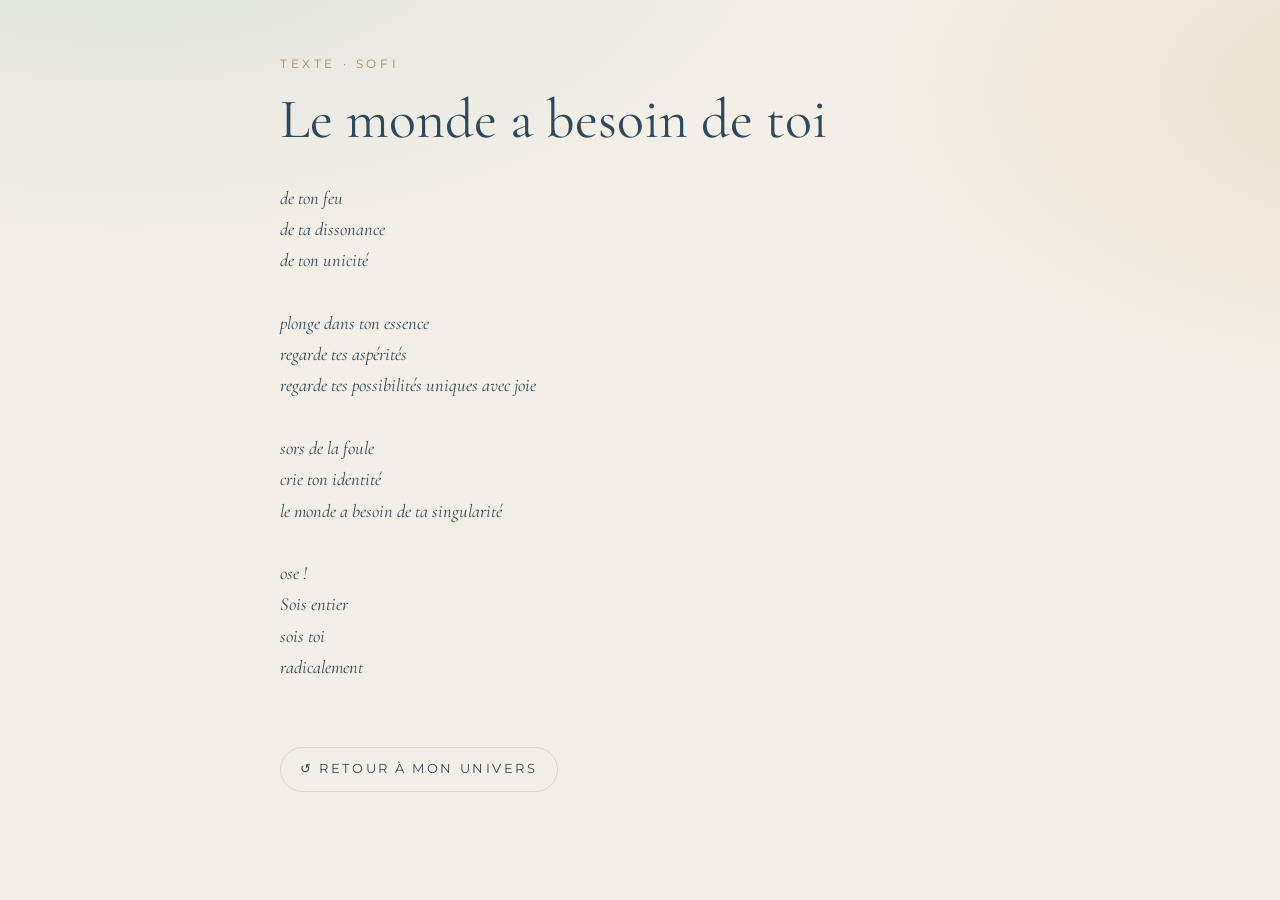
==== textes/le-monde-a-besoin-de-toi.html @ 4d22eb63 "site initial — sofi artiste du vivant Site statique 4 sections (Mon univers / Cartographie sensible " ====
<!DOCTYPE html>
<html lang="fr">
<head>
  <meta charset="UTF-8" />
  <meta name="viewport" content="width=device-width, initial-scale=1.0" />
  <title>Le monde a besoin de toi — Sofi</title>
  <link rel="preconnect" href="https://fonts.googleapis.com" />
  <link rel="preconnect" href="https://fonts.gstatic.com" crossorigin />
  <link href="https://fonts.googleapis.com/css2?family=Sacramento&family=Cormorant+Garamond:ital,wght@0,300;0,400;0,500;1,400&family=Montserrat:wght@300;400;500&display=swap" rel="stylesheet" />
  <link rel="stylesheet" href="_texte.css" />
</head>
<body class="texte">
  <div class="page">
    <p class="eyebrow">Texte · Sofi</p>
    <h1 class="page-title">Le monde a besoin de toi</h1>

    <div class="prose">
      <p class="stanza">de ton feu
de ta dissonance
de ton unicité

plonge dans ton essence
regarde tes aspérités
regarde tes possibilités uniques avec joie

sors de la foule
crie ton identité
le monde a besoin de ta singularité

ose !
Sois entier
sois toi
radicalement</p>
    </div>

    <a href="../index.html#univers" class="back-link">↺ Retour à Mon univers</a>
  </div>
</body>
</html>
---- textes/_texte.css ----
/* Sous-pages textes — hérite de la même DA */
@import url("../assets/style.css");

body.texte {
  padding: clamp(2rem, 6vh, 5rem) clamp(1.2rem, 5vw, 4rem);
  min-height: 100vh;
}
body.texte .page { max-width: 720px; margin: 0 auto; }
body.texte .prose p { margin: 1rem 0; font-size: 1.15rem; line-height: 1.7; }
body.texte .prose p.stanza { white-space: pre-line; font-style: italic; color: var(--teal-deep); }
body.texte .back-link {
  display: inline-block;
  margin: 3rem 0 0;
  font-family: "Montserrat", sans-serif;
  font-size: 0.8rem;
  letter-spacing: 0.2em;
  text-transform: uppercase;
  text-decoration: none;
  color: var(--teal-deep);
  padding: 0.7rem 1.2rem;
  border: 1px solid var(--line);
  border-radius: 999px;
  transition: background .3s var(--ease), color .3s var(--ease);
}
body.texte .back-link:hover {
  background: var(--teal-deep);
  color: var(--bg);
}
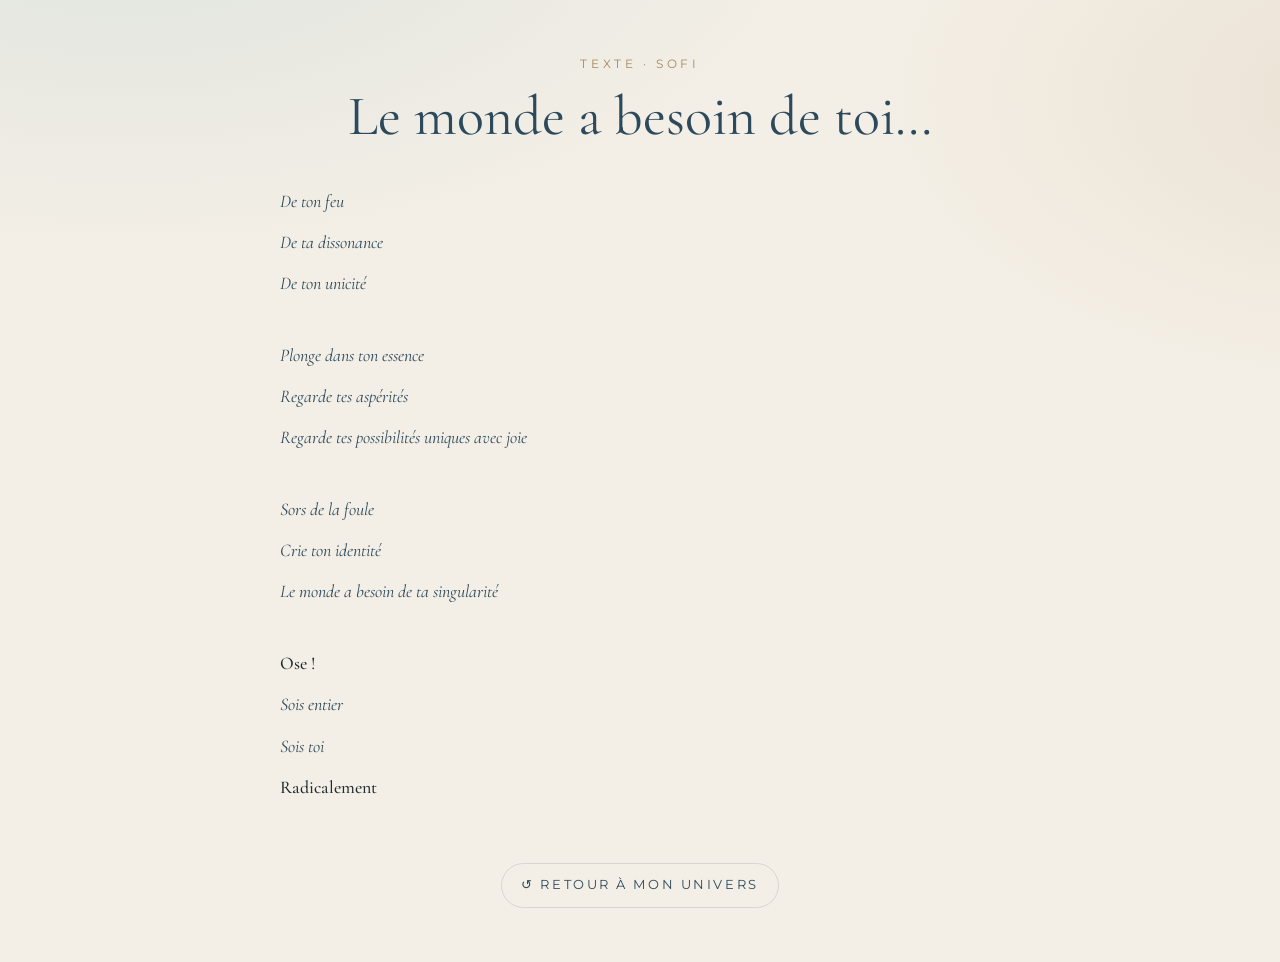
==== commit 8d51f475: "MAJ contenu (mails Sophie) + forum + carte points d'ancrage Accueil: - Logo 'Sofi' (S maj) + ARTISTE" ====
--- a/textes/le-monde-a-besoin-de-toi.html
+++ b/textes/le-monde-a-besoin-de-toi.html
@@ -12,28 +12,36 @@
 <body class="texte">
   <div class="page">
     <p class="eyebrow">Texte · Sofi</p>
-    <h1 class="page-title">Le monde a besoin de toi</h1>
+    <h1 class="page-title">Le monde a besoin de toi…</h1>
 
     <div class="prose">
-      <p class="stanza">de ton feu
-de ta dissonance
-de ton unicité
+      <p class="verse">De ton feu</p>
+      <p class="verse">De ta dissonance</p>
+      <p class="verse">De ton unicité</p>
 
-plonge dans ton essence
-regarde tes aspérités
-regarde tes possibilités uniques avec joie
+      <div class="verse-spacer"></div>
 
-sors de la foule
-crie ton identité
-le monde a besoin de ta singularité
+      <p class="verse">Plonge dans ton essence</p>
+      <p class="verse">Regarde tes aspérités</p>
+      <p class="verse">Regarde tes possibilités uniques avec joie</p>
 
-ose !
-Sois entier
-sois toi
-radicalement</p>
+      <div class="verse-spacer"></div>
+
+      <p class="verse">Sors de la foule</p>
+      <p class="verse">Crie ton identité</p>
+      <p class="verse">Le monde a besoin de ta singularité</p>
+
+      <div class="verse-spacer"></div>
+
+      <p class="verse verse-strong">Ose !</p>
+      <p class="verse">Sois entier</p>
+      <p class="verse">Sois toi</p>
+      <p class="verse verse-strong">Radicalement</p>
     </div>
 
-    <a href="../index.html#univers" class="back-link">↺ Retour à Mon univers</a>
+    <div class="center">
+      <a href="../index.html#univers" class="back-link">↺ Retour à Mon univers</a>
+    </div>
   </div>
 </body>
 </html>
--- a/textes/_texte.css
+++ b/textes/_texte.css
@@ -6,11 +6,39 @@
   min-height: 100vh;
 }
 body.texte .page { max-width: 720px; margin: 0 auto; }
-body.texte .prose p { margin: 1rem 0; font-size: 1.15rem; line-height: 1.7; }
-body.texte .prose p.stanza { white-space: pre-line; font-style: italic; color: var(--teal-deep); }
+body.texte .prose { text-align: center; }
+body.texte .prose .verse {
+  margin: 0.9rem 0;
+  font-size: clamp(1.1rem, 1.4vw, 1.35rem);
+  line-height: 1.5;
+  color: var(--teal-deep);
+  font-style: italic;
+}
+body.texte .prose .verse-strong {
+  font-weight: 500;
+  font-style: normal;
+  color: var(--ink);
+}
+body.texte .prose .verse-spacer { height: 1rem; }
+body.texte .prose p { text-align: left; }
+
+body.texte .page-title {
+  font-family: "Cormorant Garamond", serif;
+  font-weight: 400;
+  font-size: clamp(2.2rem, 5vw, 3.5rem);
+  color: var(--teal-deep);
+  margin: 0 0 2.5rem;
+  line-height: 1.1;
+  text-align: center;
+}
+body.texte .eyebrow {
+  text-align: center;
+  margin-bottom: 0.8rem;
+}
+
 body.texte .back-link {
   display: inline-block;
-  margin: 3rem 0 0;
+  margin: 3rem auto 0;
   font-family: "Montserrat", sans-serif;
   font-size: 0.8rem;
   letter-spacing: 0.2em;
@@ -26,3 +54,46 @@
   background: var(--teal-deep);
   color: var(--bg);
 }
+body.texte .center { text-align: center; }
+
+/* Manifeste : visuel large */
+body.texte .manifesto-hero {
+  width: 100%;
+  aspect-ratio: 16 / 6;
+  background-size: cover;
+  background-position: center;
+  border-radius: var(--radius);
+  box-shadow: var(--shadow);
+  margin: 0 0 3rem;
+}
+body.texte .manifesto-body p {
+  margin: 1.1rem 0;
+  font-size: 1.1rem;
+  line-height: 1.7;
+  text-align: left;
+}
+body.texte .manifesto-body p:first-of-type {
+  font-family: "Cormorant Garamond", serif;
+  font-style: italic;
+  font-size: 1.3rem;
+  color: var(--teal-deep);
+  text-align: center;
+  border-left: none;
+}
+body.texte .signature {
+  font-family: "Sacramento", cursive;
+  font-size: 2.4rem;
+  color: var(--teal-deep);
+  text-align: center;
+  margin: 2rem 0 0.2rem;
+  line-height: 1;
+}
+body.texte .signature-sub {
+  font-family: "Montserrat", sans-serif;
+  font-size: 0.75rem;
+  letter-spacing: 0.3em;
+  text-transform: uppercase;
+  color: var(--gold);
+  text-align: center;
+  margin: 0 0 2rem;
+}
